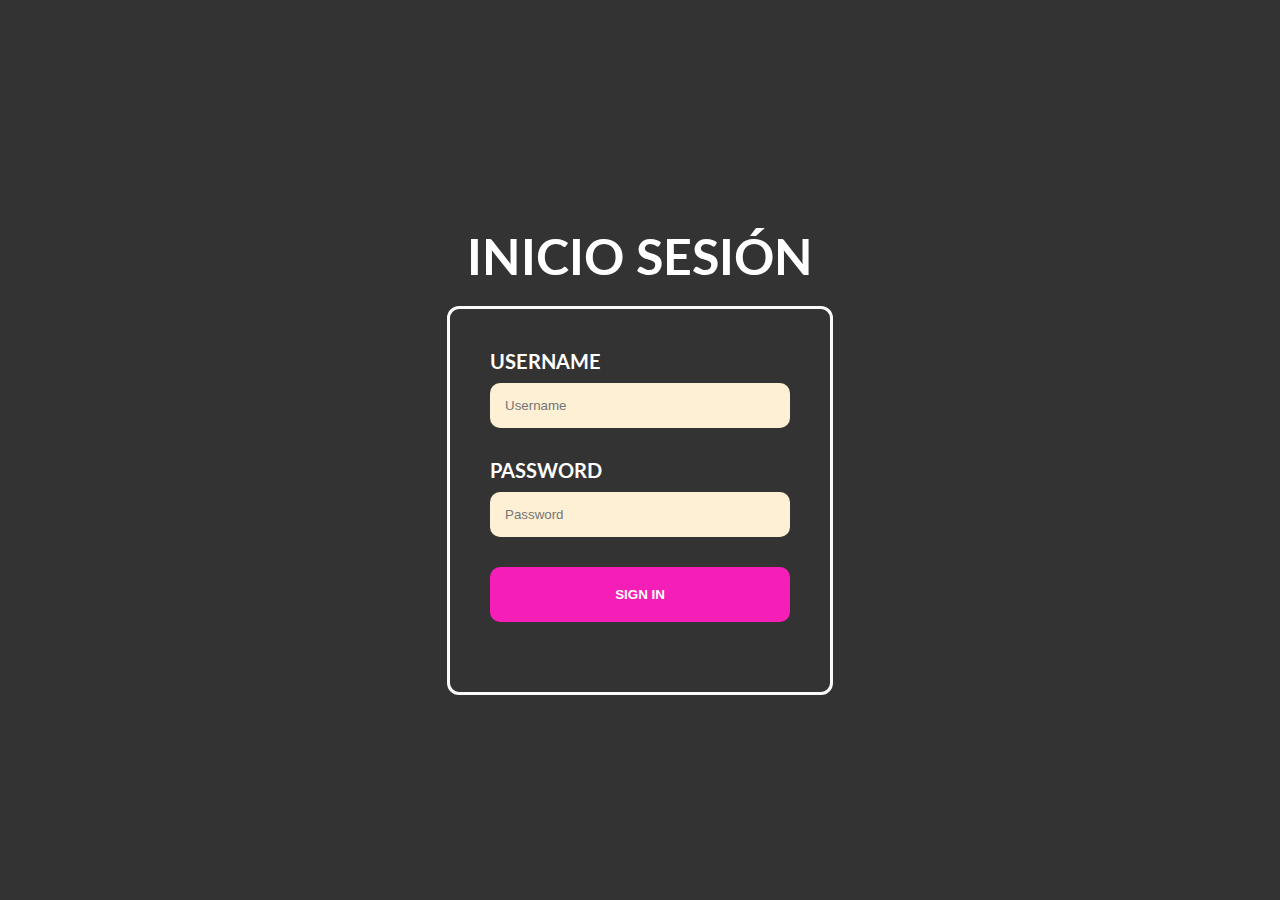
==== practica02/index.html @ d59cdb96 "practica 02 web1" ====
<!DOCTYPE html>
<html lang="en">
  <head>
    <meta charset="UTF-8" />
    <meta name="viewport" content="width=device-width, initial-scale=1.0" />
    <link rel="stylesheet" href="style.css" />

    <title>Validaciones con EXPR</title>
  </head>
  <body>
    <main>
      <header>
        <h2>Inicio Sesión</h2>
      </header>

      <form>
        <div class="item">
          <label for="userName">Username</label>
          <input type="text" id="userName" placeholder="Username" />
        </div>

        <div class="item">
          <label for="password">Password</label>
          <input type="text" id="password" placeholder="Password" />
        </div>

        <div class="item">
          <button>Sign in</button>
        </div>
      </form>
    </main>

    <script src="app.js"></script>
  </body>
</html>
---- practica02/style.css ----
@import url('https://fonts.googleapis.com/css2?family=Lato:wght@100;400;700&display=swap');

* {
  box-sizing: border-box;
  margin: 0;
}

body {
  font-family: 'Lato', sans-serif;
  display: flex;
  flex-direction: column;
  justify-content: center;
  align-items: center;
  height: 100vh;
  background-color: #333;
}

header h2 {
  font-size: 50px;
  font-weight: 700;
  color: #fff;
  text-transform: uppercase;
  margin: 20px;
  text-align: center;
}

form {
  display: flex;
  flex-direction: column;
  border: 3px solid #fafafa;
  padding: 40px;
  border-radius: 12px;
}
.item {
  display: flex;
  flex-direction: column;
  margin-bottom: 30px;
}
.item label {
  font-size: 20px;
  color: #fff;
  font-weight: bold;
  text-transform: uppercase;
  margin-bottom: 10px;
}
.item input {
  padding: 15px;
  border-radius: 10px;
  border: none;
  background-color: #fef0d5;
}
.item button {
  padding: 20px;
  border-radius: 10px;
  border: none;
  background-color: rgb(245, 31, 184);
  text-transform: uppercase;
  color: #fff;
  font-weight: bold;
  cursor: pointer;
  transition: 0.4s ease-in;
}
.item button:hover {
  background-color: rgb(182, 8, 133);
}

.item button {
  width: 100%;
}
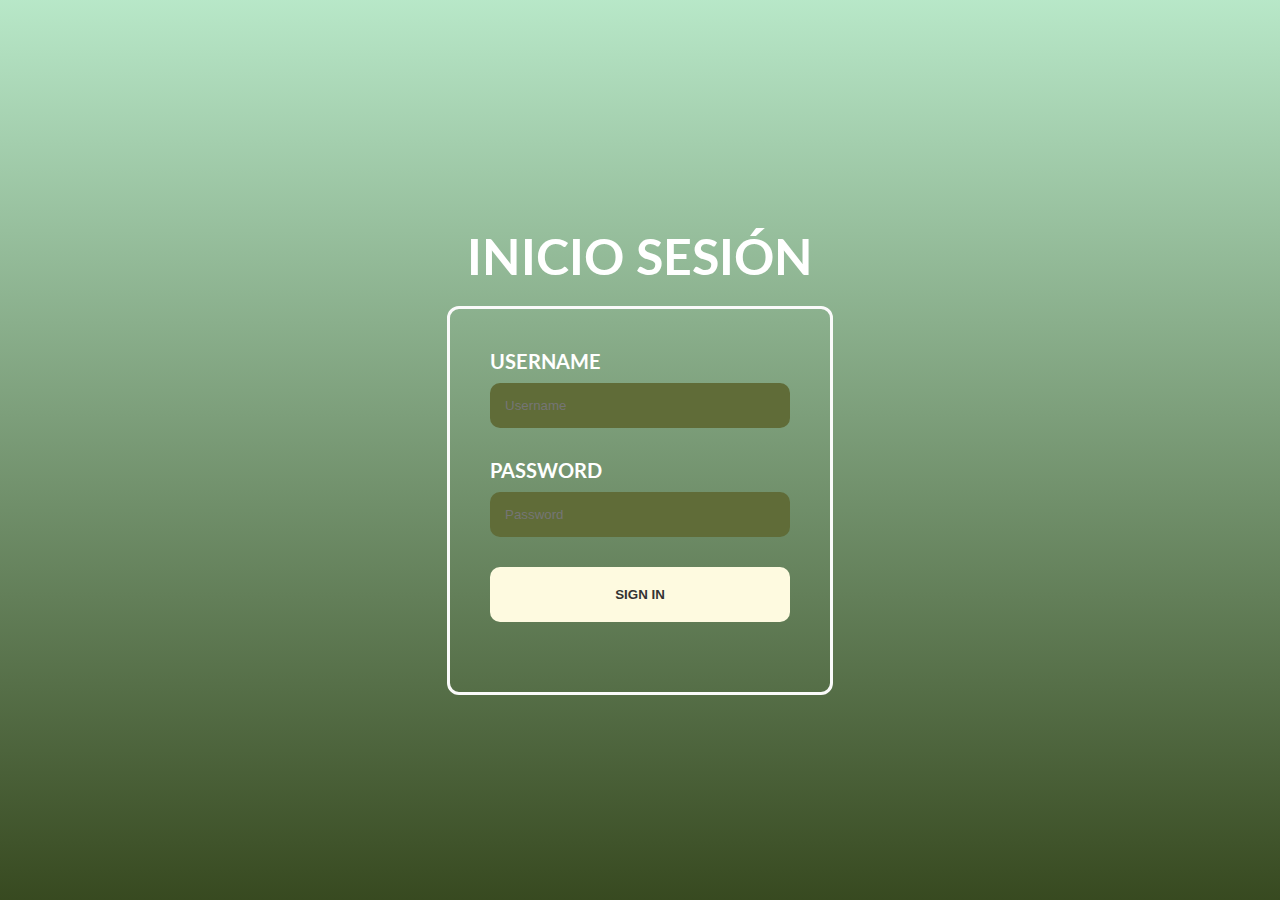
==== commit 8eb90fcf: "practica 02-update-interface web1" ====
--- a/practica02/index.html
+++ b/practica02/index.html
@@ -21,7 +21,7 @@
 
         <div class="item">
           <label for="password">Password</label>
-          <input type="text" id="password" placeholder="Password" />
+          <input type="password" id="password" placeholder="Password" />
         </div>
 
         <div class="item">
--- a/practica02/style.css
+++ b/practica02/style.css
@@ -12,7 +12,11 @@
   justify-content: center;
   align-items: center;
   height: 100vh;
-  background-color: #333;
+  background-image: linear-gradient(
+    to top,
+    rgba(34, 54, 8, 0.902),
+    rgba(128, 213, 157, 0.562)
+  );
 }
 
 header h2 {
@@ -47,21 +51,27 @@
   padding: 15px;
   border-radius: 10px;
   border: none;
-  background-color: #fef0d5;
+  background-color: #606c38;
+  color: #fff;
 }
+.item input:focus {
+  outline-color: #606c38;
+}
+
 .item button {
   padding: 20px;
   border-radius: 10px;
   border: none;
-  background-color: rgb(245, 31, 184);
+  background-color: #fefae0;
   text-transform: uppercase;
-  color: #fff;
+  color: #333;
   font-weight: bold;
   cursor: pointer;
   transition: 0.4s ease-in;
 }
 .item button:hover {
-  background-color: rgb(182, 8, 133);
+  background-color: #606c38;
+  color: #f3f3f3;
 }
 
 .item button {
